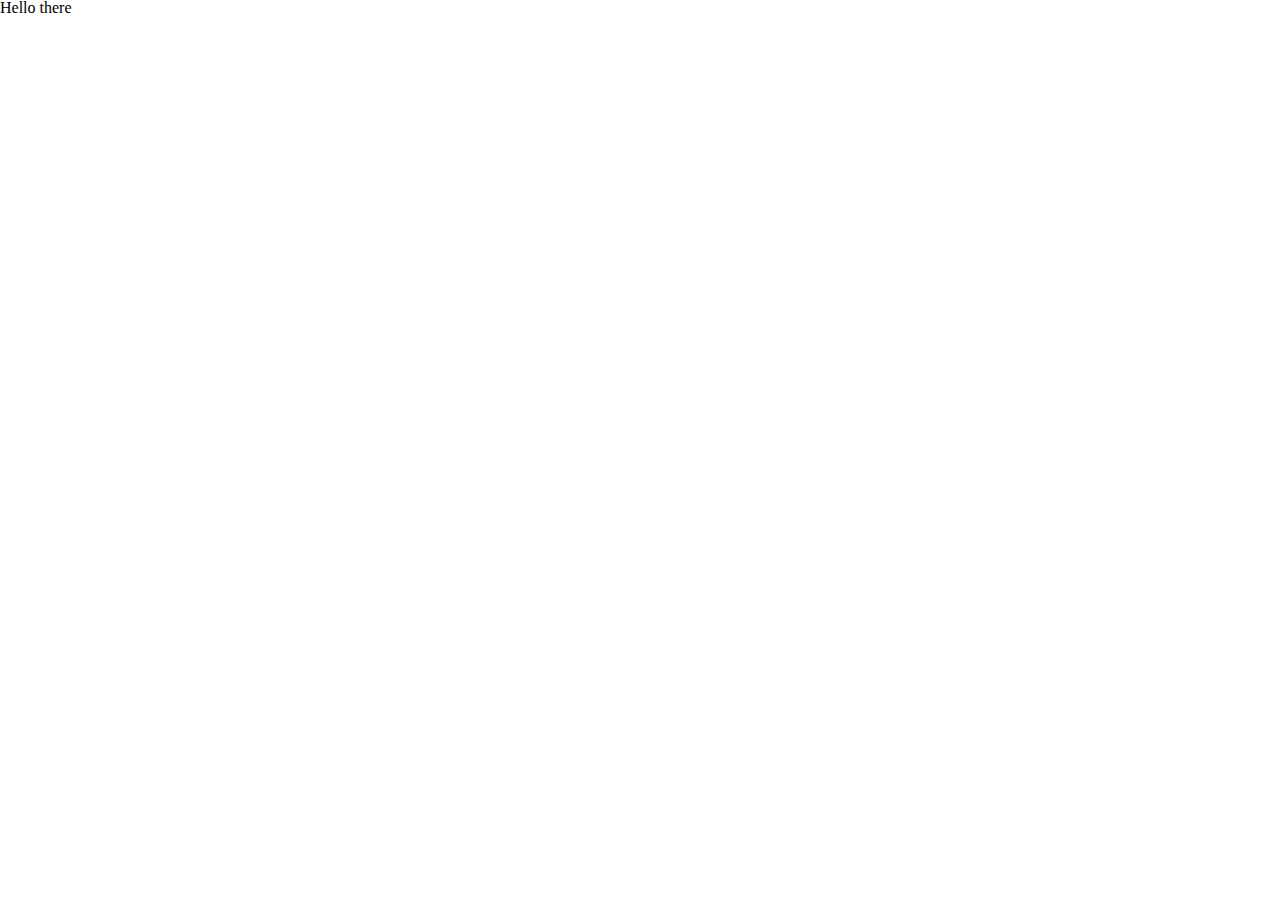
==== index.html @ 52959244 "initial" ====
<!DOCTYPE html>
<html lang="en">
<head>
  <meta charset="UTF-8">
  <title>jQuery Shopper</title>

  <!-- Font Awesome -->
  <link href="//maxcdn.bootstrapcdn.com/font-awesome/4.2.0/css/font-awesome.min.css" rel="stylesheet">

  <!-- Google Fonts -->
  <link href='http://fonts.googleapis.com/css?family=Maven+Pro' rel='stylesheet' type='text/css'>
  <link href='http://fonts.googleapis.com/css?family=Lora:400,700' rel='stylesheet' type='text/css'>

  <!-- Styles -->
  <link rel="stylesheet" href="css/reset.css">
  <link rel="stylesheet" href="css/main.css">
</head>
<body>

<h1>Hello there</h1>

  
</body>
</html>
---- css/main.css ----
.section {
  clear: both;
  padding: 0px;
  margin: 0px; }

.col {
  display: block;
  float: left;
  margin: 1% 0 1% 1.6%; }
  .col:first-child {
    margin-left: 0; }

.group {
  zoom: 1; }
  .group:before {
    content: "";
    display: table; }
  .group:after {
    content: "";
    display: table;
    clear: both; }

.span_12_of_12 {
  width: 100%; }

.span_11_of_12 {
  width: 91.53%; }

.span_10_of_12 {
  width: 83.06%; }

.span_9_of_12 {
  width: 74.6%; }

.span_8_of_12 {
  width: 66.13%; }

.span_7_of_12 {
  width: 57.66%; }

.span_6_of_12 {
  width: 49.2%; }

.span_5_of_12 {
  width: 40.73%; }

.span_4_of_12 {
  width: 32.26%; }

.span_3_of_12 {
  width: 23.8%; }

.span_2_of_12 {
  width: 15.33%; }

.span_1_of_12 {
  width: 6.866%; }

@media only screen and (max-width: 480px) {
  .col {
    margin: 1% 0 1% 0%; } }
@media only screen and (max-width: 480px) {
  .span_12_of_12, .span_11_of_12, .span_10_of_12, .span_9_of_12, .span_8_of_12, .span_7_of_12, .span_6_of_12, .span_5_of_12, .span_4_of_12, .span_3_of_12, .span_2_of_12, .span_1_of_12 {
    width: 100%; } }

/*# sourceMappingURL=main.css.map */
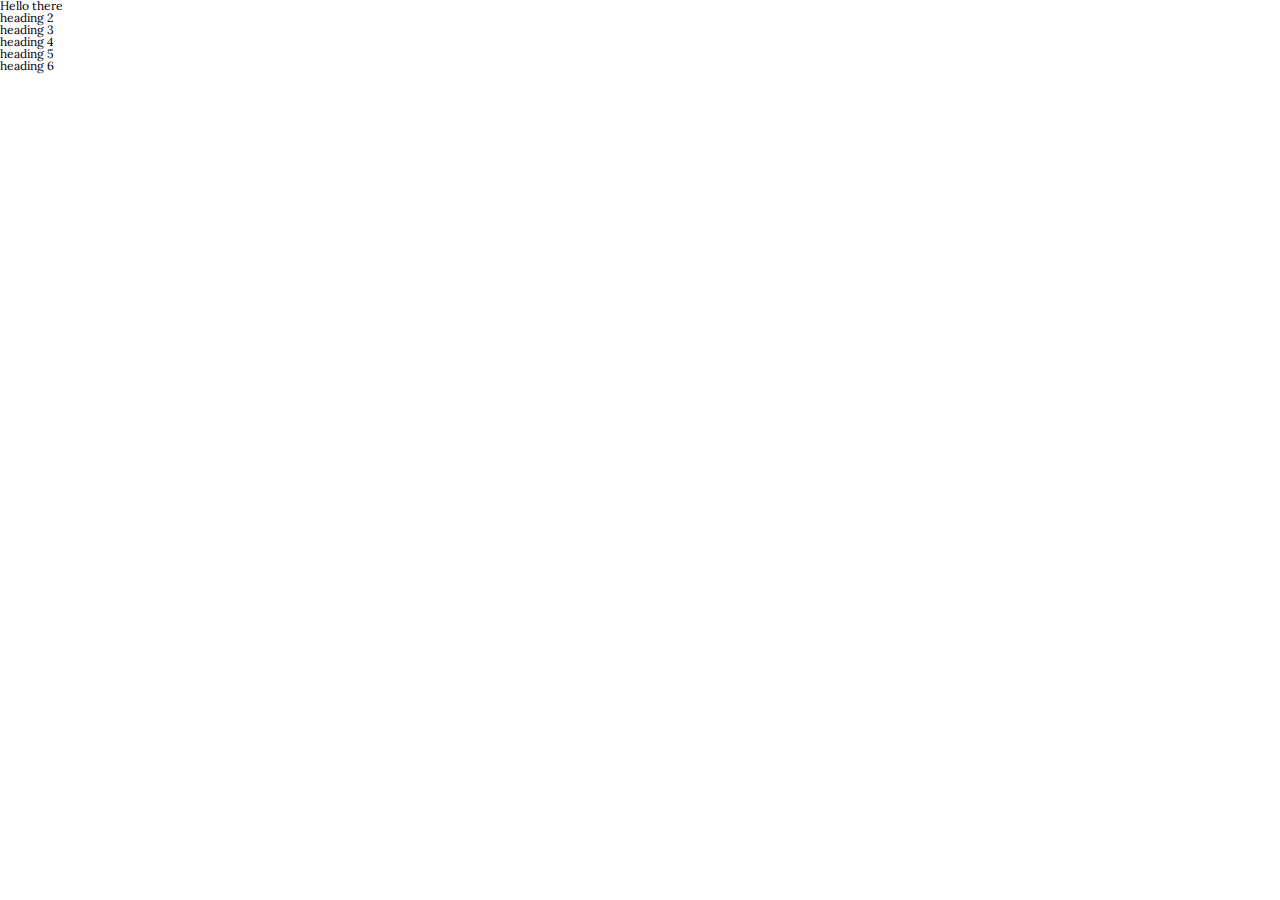
==== commit 77345f0e: "add typography partial" ====
--- a/index.html
+++ b/index.html
@@ -19,6 +19,13 @@
 
 <h1>Hello there</h1>
 
+<h2>heading 2</h2>
+
+<h3>heading 3</h3>
+<h4>heading 4</h4>
+<h5>heading 5</h5>
+<h6>heading 6</h6>
+
   
 </body>
 </html>
--- a/css/main.css
+++ b/css/main.css
@@ -1,66 +1,118 @@
-.section {
-  clear: both;
-  padding: 0px;
-  margin: 0px; }
+*, *:before, *:after {
+  box-sizing: border-box; }
 
-.col {
-  display: block;
-  float: left;
-  margin: 1% 0 1% 1.6%; }
-  .col:first-child {
-    margin-left: 0; }
-
-.group {
-  zoom: 1; }
-  .group:before {
-    content: "";
-    display: table; }
-  .group:after {
-    content: "";
-    display: table;
-    clear: both; }
-
-.span_12_of_12 {
+.grid {
   width: 100%; }
 
-.span_11_of_12 {
-  width: 91.53%; }
+.row {
+  margin-bottom: 1em; }
 
-.span_10_of_12 {
-  width: 83.06%; }
+.row:last-child {
+  margin-bottom: 0; }
 
-.span_9_of_12 {
-  width: 74.6%; }
+.grid, .row, [class*="-col"] {
+  padding: 0;
+  margin: 0; }
 
-.span_8_of_12 {
-  width: 66.13%; }
+.grid:after, .row:after {
+  content: "";
+  display: table;
+  clear: both; }
 
-.span_7_of_12 {
-  width: 57.66%; }
+[class*="-col"] {
+  float: left;
+  margin: 1% 0 1% 1.5%; }
 
-.span_6_of_12 {
-  width: 49.2%; }
+[class*="-col"]:last-child {
+  margin-right: 0; }
 
-.span_5_of_12 {
-  width: 40.73%; }
+.one-col {
+  width: 6.958%; }
 
-.span_4_of_12 {
-  width: 32.26%; }
+.two-col {
+  width: 15.41%; }
 
-.span_3_of_12 {
-  width: 23.8%; }
+.three-col {
+  width: 23.87%; }
 
-.span_2_of_12 {
-  width: 15.33%; }
+.four-col {
+  width: 32.33%; }
 
-.span_1_of_12 {
-  width: 6.866%; }
+.five-col {
+  width: 40.79%; }
+
+.six-col {
+  width: 49.25%; }
+
+.seven-col {
+  width: 57.7%; }
+
+.eight-col {
+  width: 66.16%; }
+
+.nine-col {
+  width: 74.62%; }
+
+.ten-col {
+  width: 83.08%; }
+
+.eleven-col {
+  width: 91.54%; }
+
+.twelve-col {
+  width: 100%; }
+
+.one-offset {
+  margin-left: 8.458%; }
+
+.two-offset {
+  margin-left: 16.91%; }
+
+.three-offset {
+  margin-left: 25.37%; }
+
+.four-offset {
+  margin-left: 33.83%; }
+
+.five-offset {
+  margin-left: 42.29%; }
+
+.six-offset {
+  margin-left: 50.75%; }
+
+.seven-offset {
+  margin-left: 59.2%; }
+
+.eight-offset {
+  margin-left: 67.66%; }
+
+.nine-offset {
+  margin-left: 76.12%; }
+
+.ten-offset {
+  margin-left: 84.58%; }
+
+.eleven-offset {
+  margin-left: 91.54%; }
 
 @media only screen and (max-width: 480px) {
-  .col {
-    margin: 1% 0 1% 0%; } }
-@media only screen and (max-width: 480px) {
-  .span_12_of_12, .span_11_of_12, .span_10_of_12, .span_9_of_12, .span_8_of_12, .span_7_of_12, .span_6_of_12, .span_5_of_12, .span_4_of_12, .span_3_of_12, .span_2_of_12, .span_1_of_12 {
+  [class*="-col"] {
+    float: left;
+    margin: 1% 0 1% 0; }
+
+  .one-col, .two-col, .three-col, .four-col, .five-col, .six-col,
+  .seven-col, .eight-col, .nine-col, .ten-col, .eleven-col,
+  .twelve-col {
     width: 100%; } }
+html, html a {
+  -webkit-font-smoothing: antialiased;
+  text-shadow: 1px 1px 1px rgba(0, 0, 0, 0.004); }
+
+body {
+  font-family: "Maven Pro", sans-serif;
+  font-size: 75%; }
+
+h1, h2, h3, h4, h5, h6 {
+  font-family: "Lora", serif; }
 
 /*# sourceMappingURL=main.css.map */
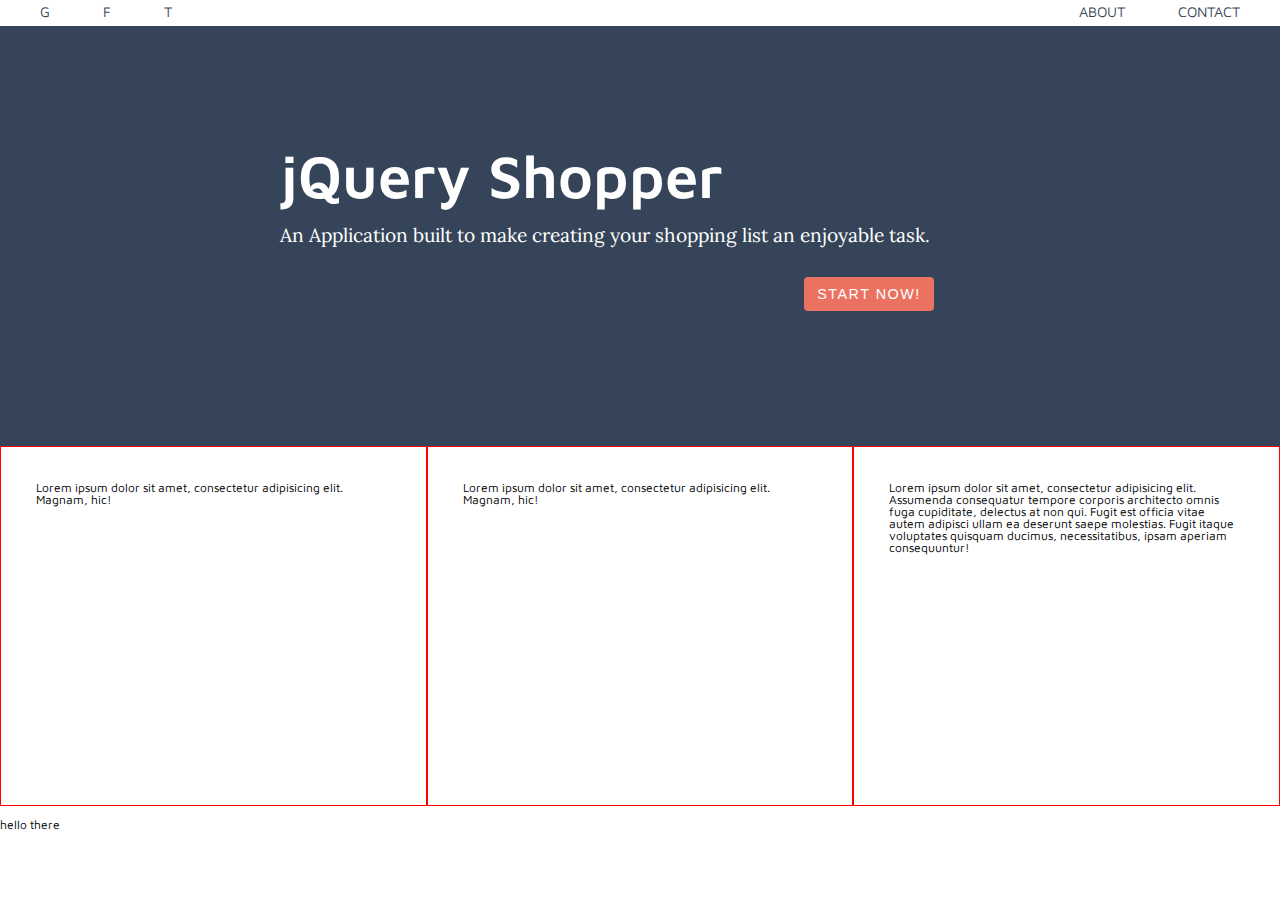
==== commit 706dec84: "add html and css for jumbotron and about-app section" ====
--- a/index.html
+++ b/index.html
@@ -17,14 +17,54 @@
 </head>
 <body>
 
-<h1>Hello there</h1>
+<nav class="top-nav">
+  <div class="container">
+    <div class="social pull-left">
+      <ul>
+        <li><a href="#">G</a></li>
+        <li><a href="#">F</a></li>
+        <li><a href="#">T</a></li>
+      </ul>
+    </div>
+    <div class="menu pull-right">
+      <ul>
+        <li><a href="#">About</a></li>
+        <li><a href="#">Contact</a></li>
+      </ul>
+    </div>
+  </div>
+</nav>
 
-<h2>heading 2</h2>
+<header class="jumbotron">
+  <div class="container">
+    <hgroup>
+      <h1>jQuery Shopper</h1>
+      <h2>An Application built to make creating your shopping list an enjoyable task.</h2>
+      <button class="pull-right">Start Now!</button>
+    </hgroup>
+  </div>
+</header>
 
-<h3>heading 3</h3>
-<h4>heading 4</h4>
-<h5>heading 5</h5>
-<h6>heading 6</h6>
+<div class="about-app">
+  <div class="grid">
+    <div class="tiles row">
+      <div class="tile four-col">
+        <p>Lorem ipsum dolor sit amet, consectetur adipisicing elit. Magnam, hic!</p>
+      </div>
+      <div class="tile four-col">
+        <p>Lorem ipsum dolor sit amet, consectetur adipisicing elit. Magnam, hic!</p>
+      </div>
+      <div class="tile four-col">
+        <p>Lorem ipsum dolor sit amet, consectetur adipisicing elit. Assumenda consequatur tempore corporis architecto omnis fuga cupiditate, delectus at non qui. Fugit est officia vitae autem adipisci ullam ea deserunt saepe molestias. Fugit itaque voluptates quisquam ducimus, necessitatibus, ipsam aperiam consequuntur!</p>
+      </div>
+    </div>
+  </div>
+</div>
+
+
+<footer>
+  <p>hello there</p>
+</footer>
 
   
 </body>
--- a/css/main.css
+++ b/css/main.css
@@ -21,7 +21,7 @@
 
 [class*="-col"] {
   float: left;
-  margin: 1% 0 1% 1.5%; }
+  margin: 1% 0 1% 0; }
 
 [class*="-col"]:last-child {
   margin-right: 0; }
@@ -36,7 +36,7 @@
   width: 23.87%; }
 
 .four-col {
-  width: 32.33%; }
+  width: 33.33333%; }
 
 .five-col {
   width: 40.79%; }
@@ -115,4 +115,73 @@
 h1, h2, h3, h4, h5, h6 {
   font-family: "Lora", serif; }
 
+.container {
+  max-width: 1200px;
+  margin: 0 auto;
+  overflow: hidden; }
+
+.pull-right {
+  float: right; }
+
+.pull-left {
+  float: left; }
+
+.top-nav {
+  background-color: white;
+  height: 26px; }
+  .top-nav .social li, .top-nav .menu li {
+    display: inline-block;
+    font-size: 1.2em;
+    text-transform: uppercase;
+    margin-top: 5px; }
+  .top-nav .social li {
+    padding-right: 50px; }
+  .top-nav .menu li {
+    padding-left: 50px; }
+  .top-nav .social a, .top-nav .menu a {
+    color: #354458;
+    text-decoration: none; }
+
+.jumbotron {
+  background-color: #354458;
+  color: white;
+  height: 420px; }
+  .jumbotron hgroup {
+    width: 800px;
+    margin: 0 auto;
+    padding: 120px 40px 60px; }
+  .jumbotron h1 {
+    font-size: 5em;
+    font-weight: 600;
+    font-family: "Maven Pro", sans-serif;
+    margin-bottom: 20px; }
+  .jumbotron h2 {
+    font-size: 1.6em;
+    margin-bottom: 32px; }
+  .jumbotron button {
+    background-color: #EB7260;
+    color: white;
+    border: none;
+    border-radius: 4px;
+    width: 130px;
+    height: 34px;
+    font-size: 1.2em;
+    text-transform: uppercase;
+    letter-spacing: 1.5px;
+    font-weight: 400;
+    cursor: pointer;
+    margin-right: 66px; }
+
+footer {
+  height: 39px; }
+
+.about-app {
+  height: 360px; }
+  .about-app .tile {
+    position: relative;
+    height: 360px;
+    border: 1px solid red;
+    margin-top: 0;
+    padding: 35px; }
+
 /*# sourceMappingURL=main.css.map */
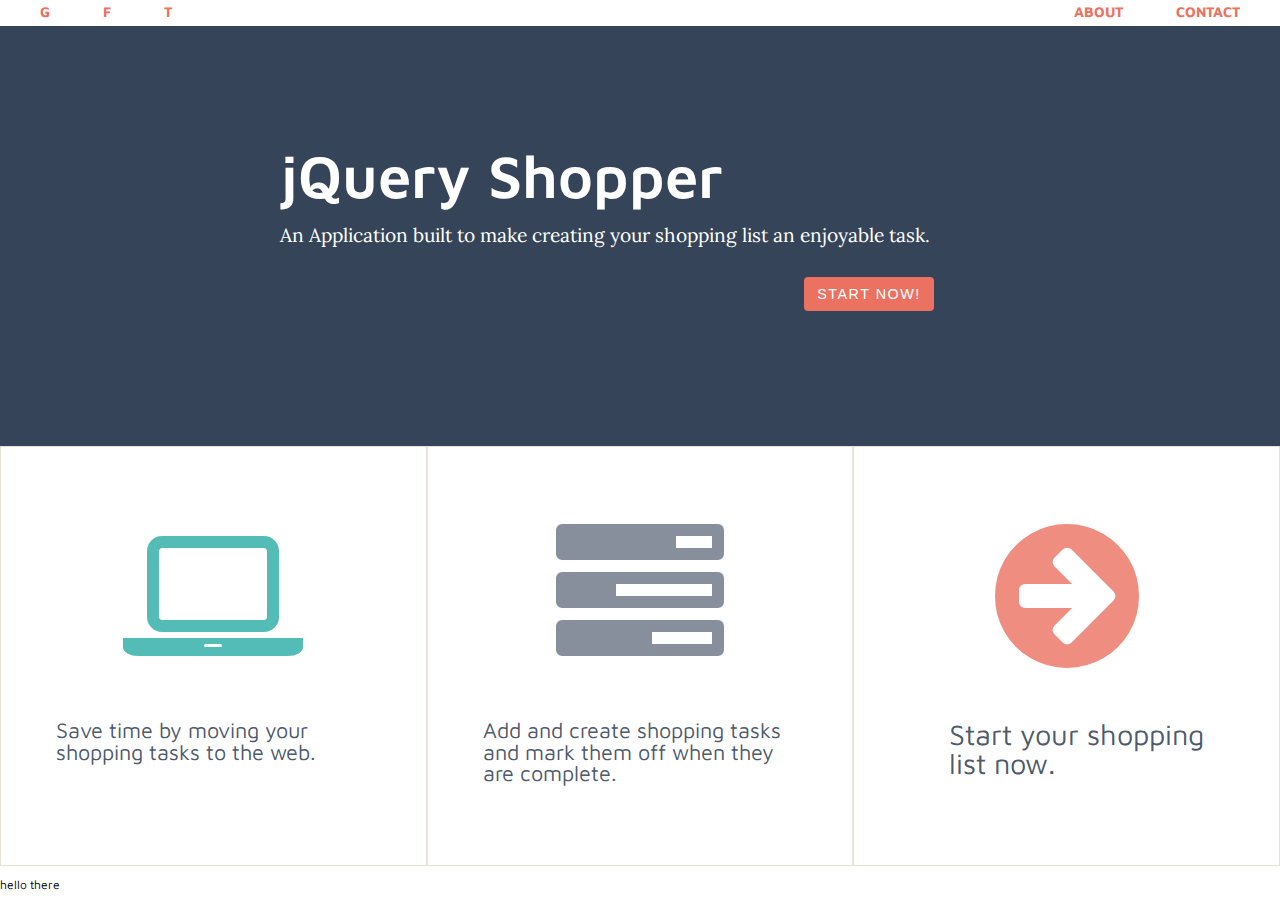
==== commit cf479bad: "add html and styles for about-app section" ====
--- a/index.html
+++ b/index.html
@@ -49,13 +49,18 @@
   <div class="grid">
     <div class="tiles row">
       <div class="tile four-col">
-        <p>Lorem ipsum dolor sit amet, consectetur adipisicing elit. Magnam, hic!</p>
+        <i class="fa fa-laptop teal-about"></i>
+        <h3>Save time by moving your shopping tasks to the web.</h3>
       </div>
       <div class="tile four-col">
-        <p>Lorem ipsum dolor sit amet, consectetur adipisicing elit. Magnam, hic!</p>
+        <i class="fa fa-tasks"></i>
+        <h3>Add and create shopping tasks and mark them off when they are complete.</h3>
       </div>
       <div class="tile four-col">
-        <p>Lorem ipsum dolor sit amet, consectetur adipisicing elit. Assumenda consequatur tempore corporis architecto omnis fuga cupiditate, delectus at non qui. Fugit est officia vitae autem adipisci ullam ea deserunt saepe molestias. Fugit itaque voluptates quisquam ducimus, necessitatibus, ipsam aperiam consequuntur!</p>
+        <a href="main.html">
+          <i class="fa fa-arrow-circle-right red-about"></i>
+        </a>
+        <h3 class="start-shopping">Start your shopping list now.</h3>
       </div>
     </div>
   </div>
@@ -66,6 +71,9 @@
   <p>hello there</p>
 </footer>
 
-  
+
+
+<script src="js/jquery.min.js"></script>
+<script src="js/main.js"></script>
 </body>
 </html>
--- a/css/main.css
+++ b/css/main.css
@@ -125,6 +125,27 @@
 
 .pull-left {
   float: left; }
+
+.red-about {
+  color: rgba(235, 114, 96, 0.8) !important; }
+
+.teal-about {
+  color: rgba(41, 171, 164, 0.8) !important; }
+
+.lblue-about {
+  color: rgba(58, 154, 217, 0.8) !important; }
+
+.teal-background {
+  background-color: rgba(41, 171, 164, 0.8) !important;
+  color: #e9e0d6; }
+
+.blue-background {
+  background-color: rgba(58, 154, 217, 0.8) !important;
+  color: #e9e0d6; }
+
+.red-background {
+  background-color: rgba(235, 114, 96, 0.8) !important;
+  color: #e9e0d6; }
 
 .top-nav {
   background-color: white;
@@ -139,7 +160,8 @@
   .top-nav .menu li {
     padding-left: 50px; }
   .top-nav .social a, .top-nav .menu a {
-    color: #354458;
+    color: #eb7260;
+    font-weight: bold;
     text-decoration: none; }
 
 .jumbotron {
@@ -159,7 +181,7 @@
     font-size: 1.6em;
     margin-bottom: 32px; }
   .jumbotron button {
-    background-color: #EB7260;
+    background-color: #eb7260;
     color: white;
     border: none;
     border-radius: 4px;
@@ -176,12 +198,26 @@
   height: 39px; }
 
 .about-app {
-  height: 360px; }
+  height: 420px; }
   .about-app .tile {
     position: relative;
-    height: 360px;
-    border: 1px solid red;
+    height: 420px;
+    border: 1px solid #e9e0d6;
     margin-top: 0;
-    padding: 35px; }
+    padding: 65px 35px;
+    text-align: center; }
+    .about-app .tile i {
+      color: rgba(53, 68, 88, 0.6);
+      font-size: 14em; }
+    .about-app .tile h3 {
+      font-family: "Maven Pro", sans-serif;
+      color: rgba(53, 68, 88, 0.9);
+      font-size: 1.8em;
+      text-align: left;
+      padding: 0 20px;
+      margin-top: 40px; }
+    .about-app .tile .start-shopping {
+      margin-left: 40px;
+      font-size: 2.4em; }
 
 /*# sourceMappingURL=main.css.map */
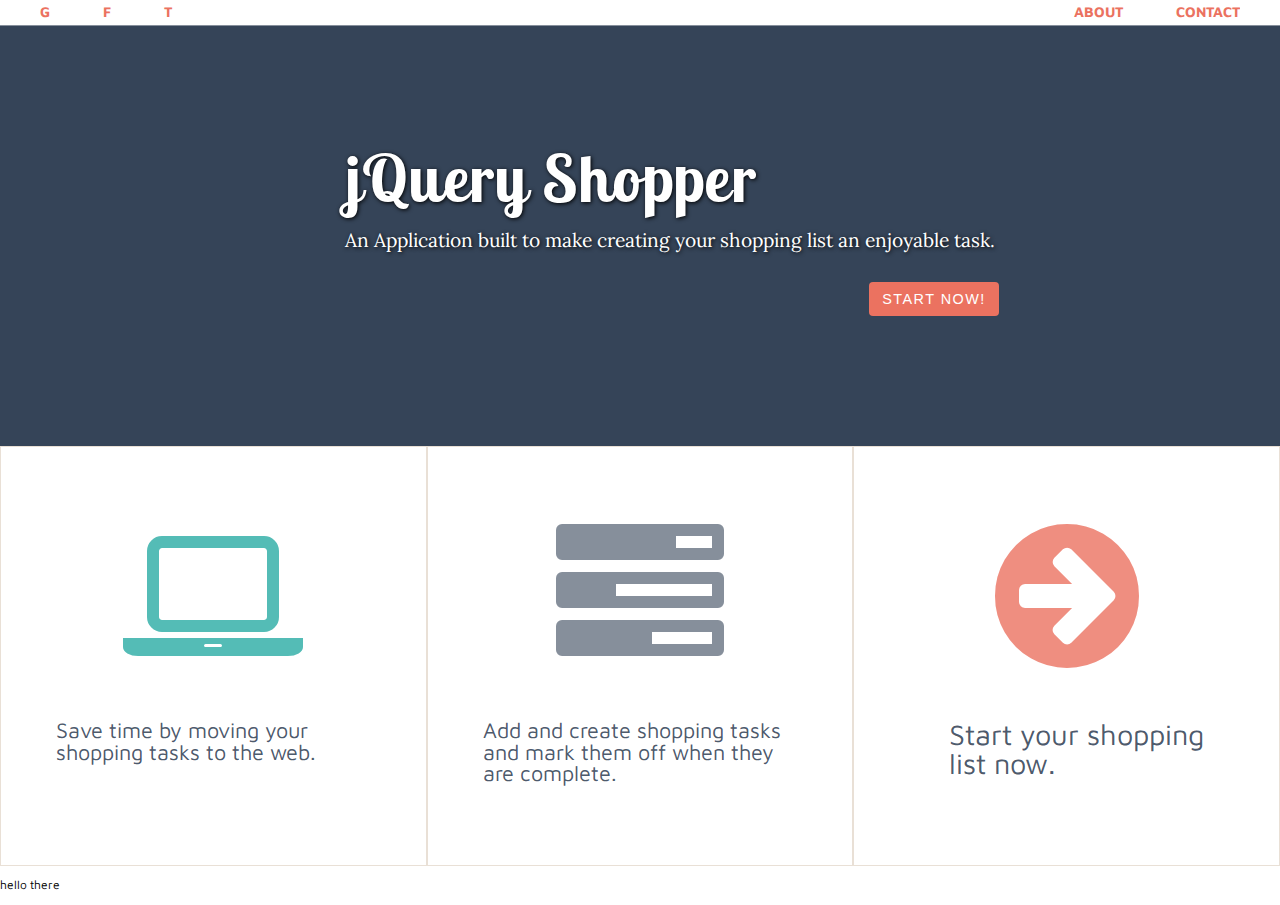
==== commit 175fcc33: "update main.html top-nav and add new font for jumbotron and logo" ====
--- a/index.html
+++ b/index.html
@@ -10,6 +10,7 @@
   <!-- Google Fonts -->
   <link href='http://fonts.googleapis.com/css?family=Maven+Pro' rel='stylesheet' type='text/css'>
   <link href='http://fonts.googleapis.com/css?family=Lora:400,700' rel='stylesheet' type='text/css'>
+  <link href='http://fonts.googleapis.com/css?family=Lobster+Two:700,400' rel='stylesheet' type='text/css'>
 
   <!-- Styles -->
   <link rel="stylesheet" href="css/reset.css">
--- a/css/main.css
+++ b/css/main.css
@@ -42,7 +42,7 @@
   width: 40.79%; }
 
 .six-col {
-  width: 49.25%; }
+  width: 55.25%; }
 
 .seven-col {
   width: 57.7%; }
@@ -63,7 +63,7 @@
   width: 100%; }
 
 .one-offset {
-  margin-left: 8.458%; }
+  margin-left: 3.458%; }
 
 .two-offset {
   margin-left: 16.91%; }
@@ -115,6 +115,12 @@
 h1, h2, h3, h4, h5, h6 {
   font-family: "Lora", serif; }
 
+.red {
+  color: red; }
+
+.green {
+  color: green; }
+
 .container {
   max-width: 1200px;
   margin: 0 auto;
@@ -135,21 +141,10 @@
 .lblue-about {
   color: rgba(58, 154, 217, 0.8) !important; }
 
-.teal-background {
-  background-color: rgba(41, 171, 164, 0.8) !important;
-  color: #e9e0d6; }
-
-.blue-background {
-  background-color: rgba(58, 154, 217, 0.8) !important;
-  color: #e9e0d6; }
-
-.red-background {
-  background-color: rgba(235, 114, 96, 0.8) !important;
-  color: #e9e0d6; }
-
 .top-nav {
   background-color: white;
-  height: 26px; }
+  height: 26px;
+  border-bottom: 1px solid rgba(53, 68, 88, 0.6); }
   .top-nav .social li, .top-nav .menu li {
     display: inline-block;
     font-size: 1.2em;
@@ -169,13 +164,17 @@
   color: white;
   height: 420px; }
   .jumbotron hgroup {
+    position: relative;
+    left: 65px;
     width: 800px;
     margin: 0 auto;
-    padding: 120px 40px 60px; }
+    padding: 120px 40px 60px;
+    text-shadow: 1px 1px 4px #000; }
   .jumbotron h1 {
-    font-size: 5em;
+    font-size: 5.4em;
     font-weight: 600;
-    font-family: "Maven Pro", sans-serif;
+    font-family: "Lobster Two", cursive;
+    letter-spacing: 1.2px;
     margin-bottom: 20px; }
   .jumbotron h2 {
     font-size: 1.6em;
@@ -193,9 +192,6 @@
     font-weight: 400;
     cursor: pointer;
     margin-right: 66px; }
-
-footer {
-  height: 39px; }
 
 .about-app {
   height: 420px; }
@@ -220,4 +216,102 @@
       margin-left: 40px;
       font-size: 2.4em; }
 
+footer {
+  height: 39px; }
+
+.main-top-nav {
+  height: 50px;
+  background-color: #354458; }
+  .main-top-nav .logo {
+    margin-top: 7px; }
+    .main-top-nav .logo a {
+      text-decoration: none;
+      font-family: "Lobster Two", cursive;
+      letter-spacing: 1.2px;
+      font-size: 2.4em;
+      color: white; }
+  .main-top-nav ul li {
+    display: inline-block;
+    font-size: 1.2em;
+    text-transform: uppercase;
+    margin-top: 15px; }
+    .main-top-nav ul li:last-child {
+      margin-right: 10px; }
+    .main-top-nav ul li a {
+      text-decoration: none;
+      padding-left: 50px;
+      color: white;
+      font-size: 1.2em; }
+
+main {
+  min-height: 600px;
+  margin-top: 40px; }
+
+.left-side, .right-side {
+  background-color: #e9e0d6;
+  padding: 30px;
+  border-radius: 6px;
+  min-height: 700px;
+  border-right: 2px solid rgba(0, 0, 0, 0.2);
+  border-bottom: 3px solid rgba(0, 0, 0, 0.2); }
+
+.left-side #task {
+  width: 100%;
+  height: 40px;
+  border: 2px solid rgba(53, 68, 88, 0.6);
+  border-radius: 3px;
+  font-size: 1.2em;
+  padding-left: 12px; }
+.left-side #large-task {
+  display: none;
+  font-size: 1.2em;
+  padding: 8px;
+  border: 2px solid rgba(53, 68, 88, 0.6); }
+.left-side #large-task-button {
+  display: none;
+  background-color: #eb7260;
+  color: white;
+  width: 100px;
+  height: 20px;
+  border: none;
+  margin: 5px 0; }
+.left-side .tooltip {
+  margin-top: 5px; }
+  .left-side .tooltip .check {
+    font-size: 0.7em;
+    color: #eb7260;
+    margin-right: 5px; }
+  .left-side .tooltip .tip {
+    margin-bottom: 5px; }
+.left-side .how-it-works {
+  margin-top: 200px;
+  text-align: left;
+  padding: 10px 20px;
+  background: rgba(0, 0, 0, 0.06);
+  border: 2px solid rgba(53, 68, 88, 0.6);
+  border-radius: 6px; }
+  .left-side .how-it-works h3 {
+    font-size: 2.2em;
+    color: #354458;
+    width: 165px;
+    margin: 12px auto;
+    border-bottom: 2px solid rgba(0, 0, 0, 0.2);
+    padding-bottom: 3px; }
+  .left-side .how-it-works p {
+    font-size: 1.4em;
+    line-height: 1.4;
+    padding: 0 30px;
+    margin-bottom: 12px; }
+
+.right-side h2 {
+  font-size: 3.4em;
+  color: #eb7260;
+  width: 365px;
+  margin: 0 auto;
+  border-bottom: 2px solid rgba(0, 0, 0, 0.2);
+  padding-bottom: 10px; }
+.right-side .task-list {
+  margin-top: 40px;
+  font-size: 1.4em; }
+
 /*# sourceMappingURL=main.css.map */
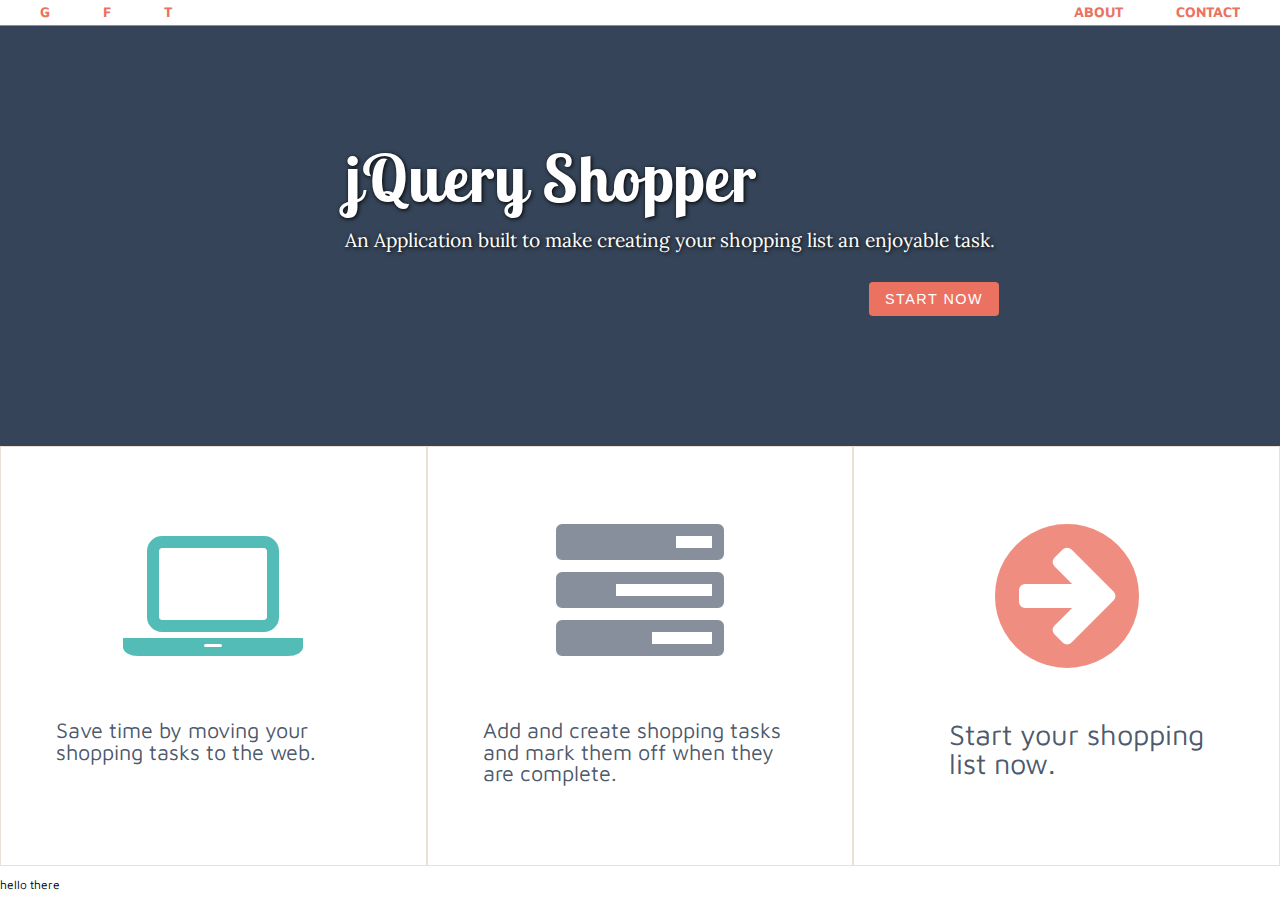
==== commit b3dd0598: "fix jumbotron button" ====
--- a/index.html
+++ b/index.html
@@ -41,7 +41,7 @@
     <hgroup>
       <h1>jQuery Shopper</h1>
       <h2>An Application built to make creating your shopping list an enjoyable task.</h2>
-      <button class="pull-right">Start Now!</button>
+      <button class="pull-right"><a href="main.html">Start Now</a></button>
     </hgroup>
   </div>
 </header>
--- a/css/main.css
+++ b/css/main.css
@@ -181,7 +181,6 @@
     margin-bottom: 32px; }
   .jumbotron button {
     background-color: #eb7260;
-    color: white;
     border: none;
     border-radius: 4px;
     width: 130px;
@@ -192,6 +191,9 @@
     font-weight: 400;
     cursor: pointer;
     margin-right: 66px; }
+    .jumbotron button a {
+      color: white;
+      text-decoration: none; }
 
 .about-app {
   height: 420px; }
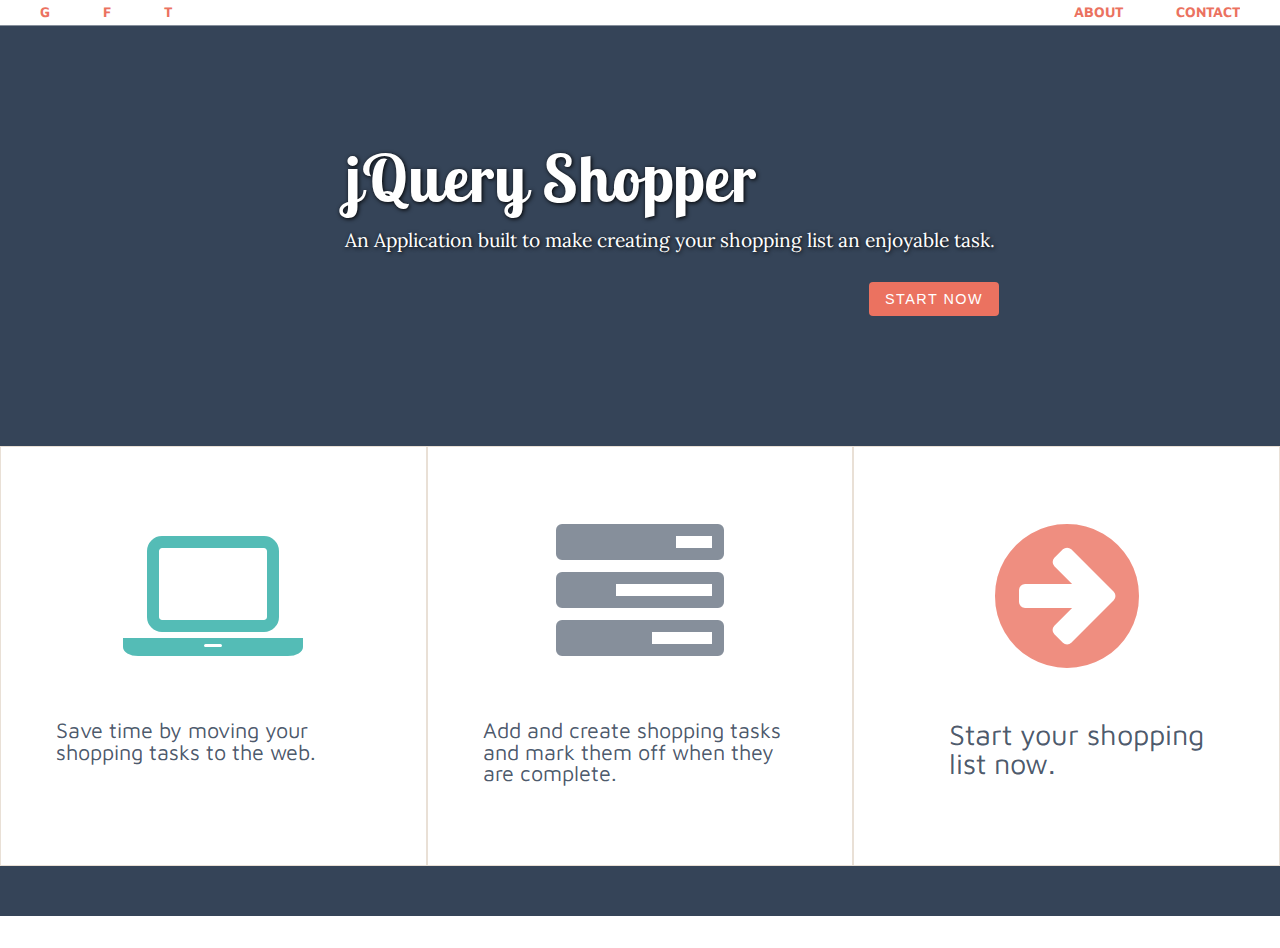
==== commit 03b89df5: "add footer styles" ====
--- a/index.html
+++ b/index.html
@@ -69,7 +69,14 @@
 
 
 <footer>
-  <p>hello there</p>
+  <div class="container">
+    
+    <div class="copyright pull-right">
+      <p>This site is &copy; Matt Pedersen.</p>
+      <p>All rights reserved.</p>
+    </div>
+
+  </div>
 </footer>
 
 
--- a/css/main.css
+++ b/css/main.css
@@ -219,7 +219,13 @@
       font-size: 2.4em; }
 
 footer {
-  height: 39px; }
+  height: 50px;
+  background-color: #354458;
+  color: white;
+  text-align: right; }
+  footer .copyright {
+    font-size: 1.2em;
+    margin-top: 10px; }
 
 .main-top-nav {
   height: 50px;
@@ -255,7 +261,8 @@
   border-radius: 6px;
   min-height: 700px;
   border-right: 2px solid rgba(0, 0, 0, 0.2);
-  border-bottom: 3px solid rgba(0, 0, 0, 0.2); }
+  border-bottom: 3px solid rgba(0, 0, 0, 0.2);
+  margin-bottom: 60px; }
 
 .left-side #task {
   width: 100%;
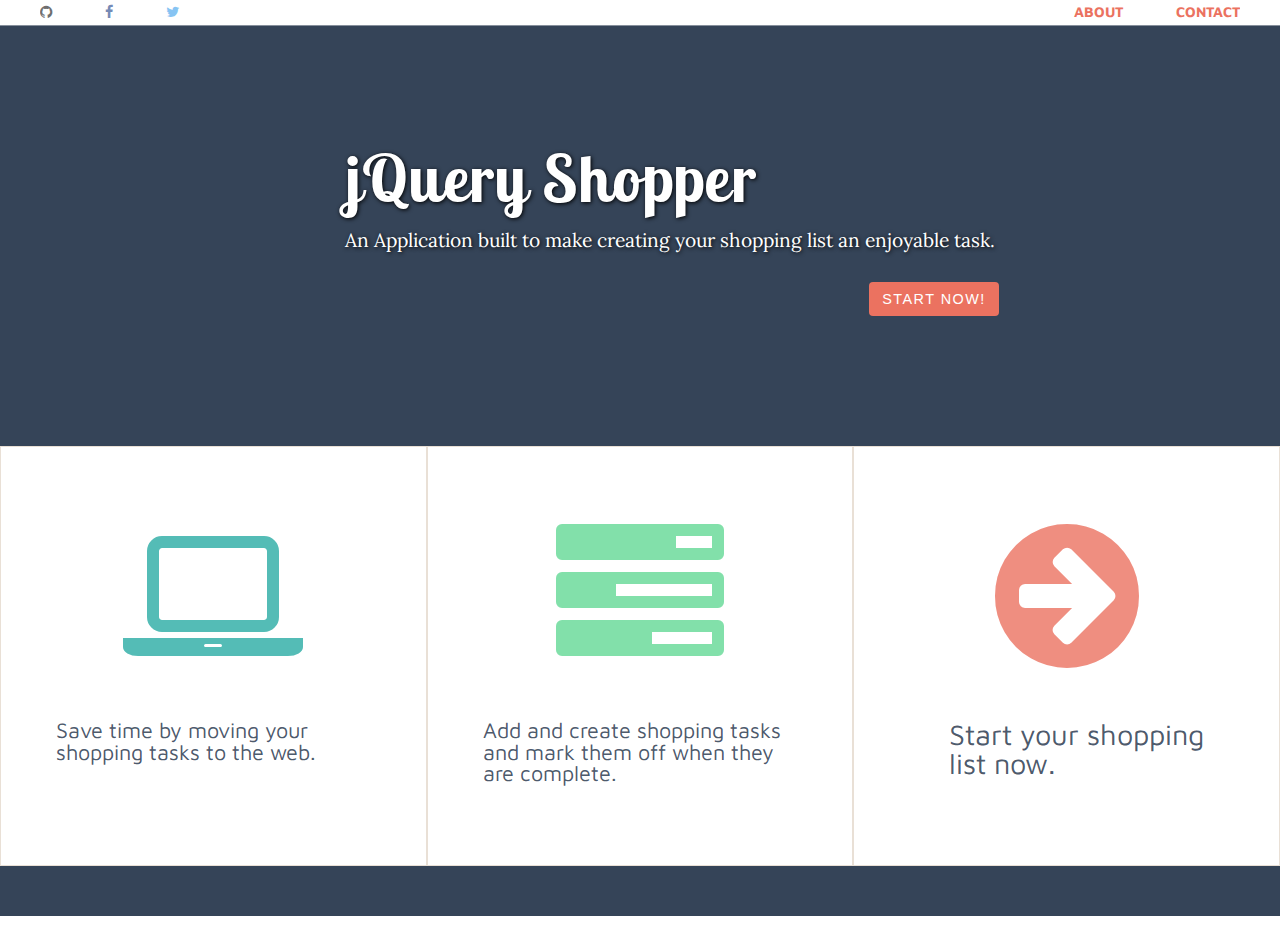
==== commit cf67aae3: "add icons for index top nav social" ====
--- a/index.html
+++ b/index.html
@@ -20,13 +20,27 @@
 
 <nav class="top-nav">
   <div class="container">
+
     <div class="social pull-left">
       <ul>
-        <li><a href="#">G</a></li>
-        <li><a href="#">F</a></li>
-        <li><a href="#">T</a></li>
+        <li>
+          <a href="#">
+            <i class="fa fa-github"></i>
+          </a>
+        </li>
+        <li>
+          <a href="#">
+            <i class="fa fa-facebook"></i>
+          </a>
+        </li>
+        <li>
+          <a href="#">
+            <i class="fa fa-twitter"></i>
+          </a>
+        </li>
       </ul>
     </div>
+
     <div class="menu pull-right">
       <ul>
         <li><a href="#">About</a></li>
@@ -41,7 +55,7 @@
     <hgroup>
       <h1>jQuery Shopper</h1>
       <h2>An Application built to make creating your shopping list an enjoyable task.</h2>
-      <button class="pull-right"><a href="main.html">Start Now</a></button>
+      <button class="pull-right"><a href="main.html">Start Now!</a></button>
     </hgroup>
   </div>
 </header>
--- a/css/main.css
+++ b/css/main.css
@@ -158,6 +158,15 @@
     color: #eb7260;
     font-weight: bold;
     text-decoration: none; }
+  .top-nav .fa-github {
+    color: #333;
+    opacity: 0.7; }
+  .top-nav .fa-facebook {
+    color: #3b5998;
+    opacity: 0.7; }
+  .top-nav .fa-twitter {
+    color: #55acee;
+    opacity: 0.7; }
 
 .jumbotron {
   background-color: #354458;
@@ -205,7 +214,7 @@
     padding: 65px 35px;
     text-align: center; }
     .about-app .tile i {
-      color: rgba(53, 68, 88, 0.6);
+      color: rgba(46, 204, 113, 0.6);
       font-size: 14em; }
     .about-app .tile h3 {
       font-family: "Maven Pro", sans-serif;
@@ -217,15 +226,6 @@
     .about-app .tile .start-shopping {
       margin-left: 40px;
       font-size: 2.4em; }
-
-footer {
-  height: 50px;
-  background-color: #354458;
-  color: white;
-  text-align: right; }
-  footer .copyright {
-    font-size: 1.2em;
-    margin-top: 10px; }
 
 .main-top-nav {
   height: 50px;
@@ -312,6 +312,15 @@
     padding: 0 30px;
     margin-bottom: 12px; }
 
+footer {
+  height: 50px;
+  background-color: #354458;
+  color: white;
+  text-align: right; }
+  footer .copyright {
+    font-size: 1.2em;
+    margin-top: 10px; }
+
 .right-side h2 {
   font-size: 3.4em;
   color: #eb7260;
@@ -322,5 +331,36 @@
 .right-side .task-list {
   margin-top: 40px;
   font-size: 1.4em; }
+.right-side .task {
+  position: relative;
+  min-height: 70px;
+  width: 100%;
+  padding: 10px 40px;
+  margin-bottom: 10px;
+  border-radius: 6px;
+  color: #e9e0d6;
+  text-shadow: 1px 1px 1px #000;
+  cursor: pointer;
+  opacity: 0.9; }
+  .right-side .task:hover {
+    opacity: 1; }
+  .right-side .task p {
+    font-size: 1.2em; }
+  .right-side .task .state {
+    position: absolute;
+    bottom: 0;
+    right: 0;
+    margin: 0 40px 10px 0;
+    font-size: 0.6em;
+    letter-spacing: 1.2px;
+    background-color: rgba(0, 0, 0, 0.2); }
+.right-side .complete, .right-side .incomplete {
+  opacity: 0.9; }
+  .right-side .complete:hover, .right-side .incomplete:hover {
+    opacity: 1; }
+.right-side .complete {
+  background-color: #2ecc71; }
+.right-side .incomplete {
+  background-color: #e74c3c; }
 
 /*# sourceMappingURL=main.css.map */
